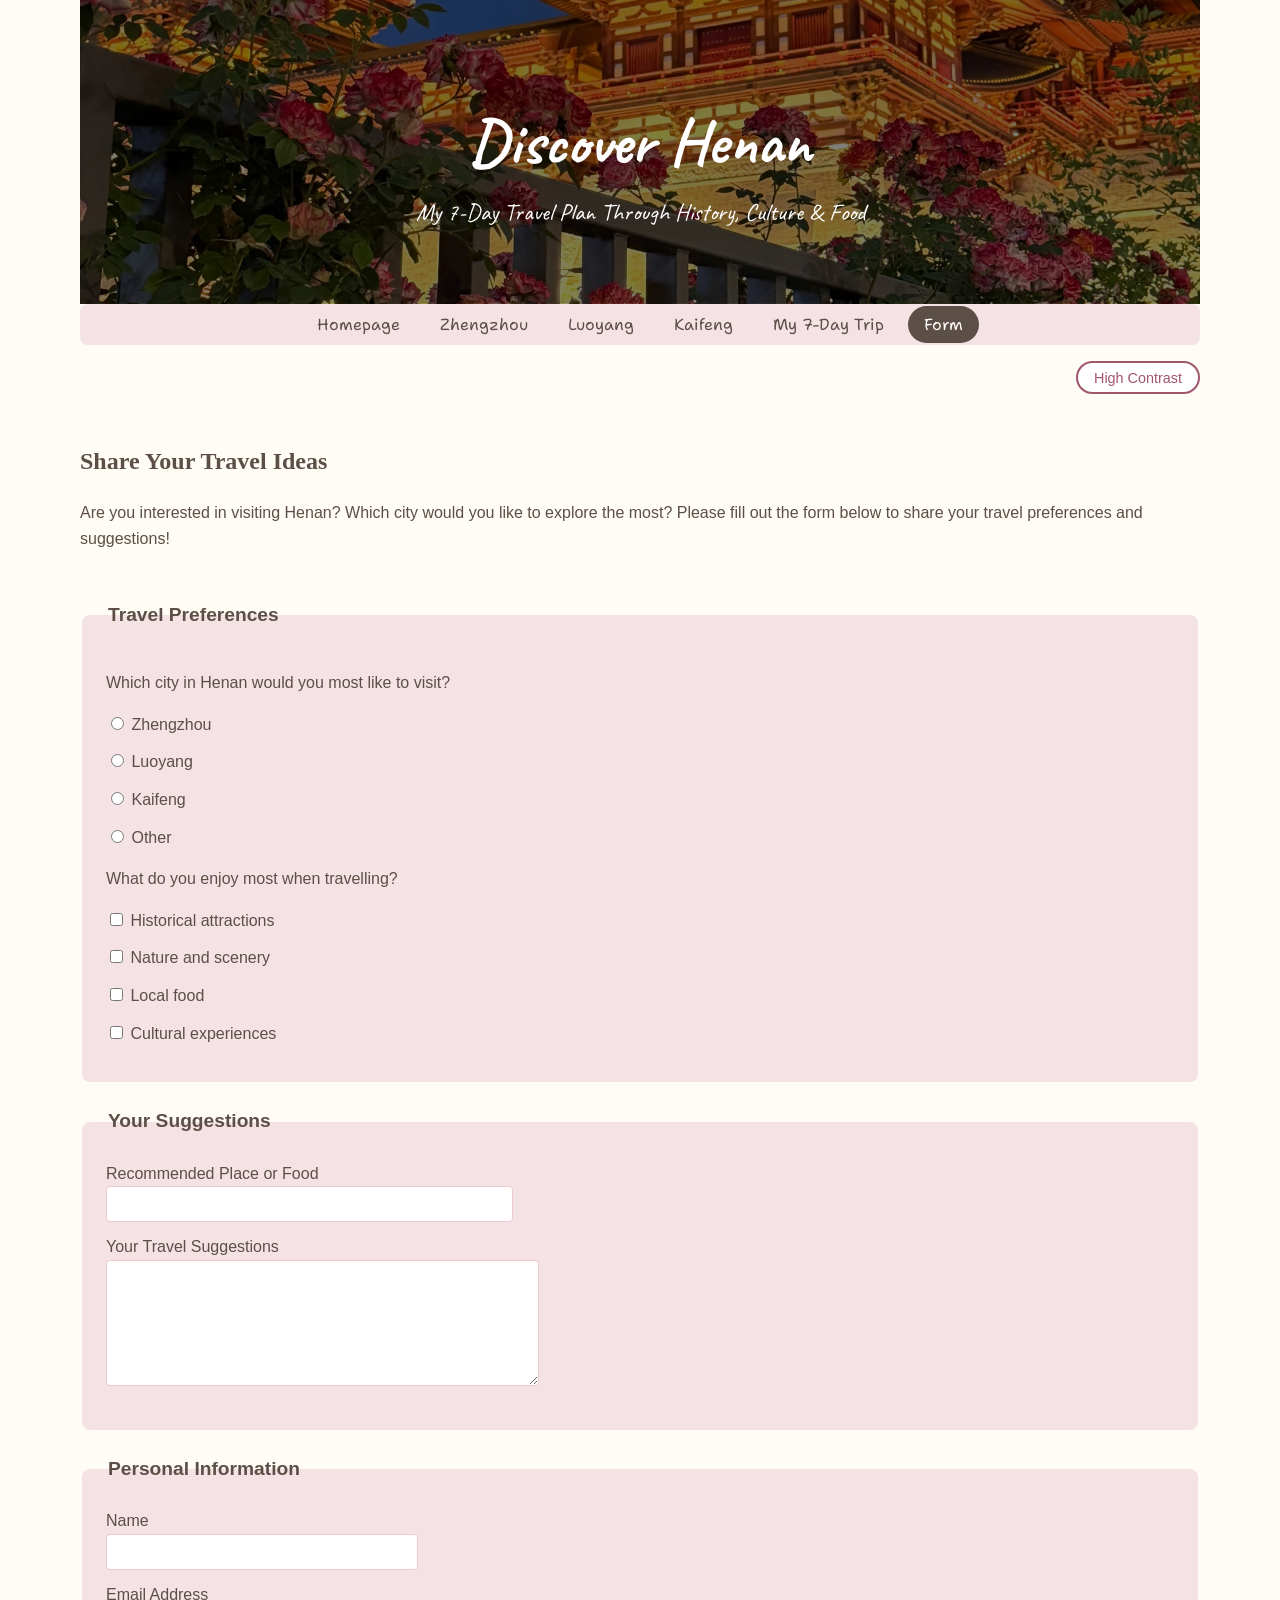
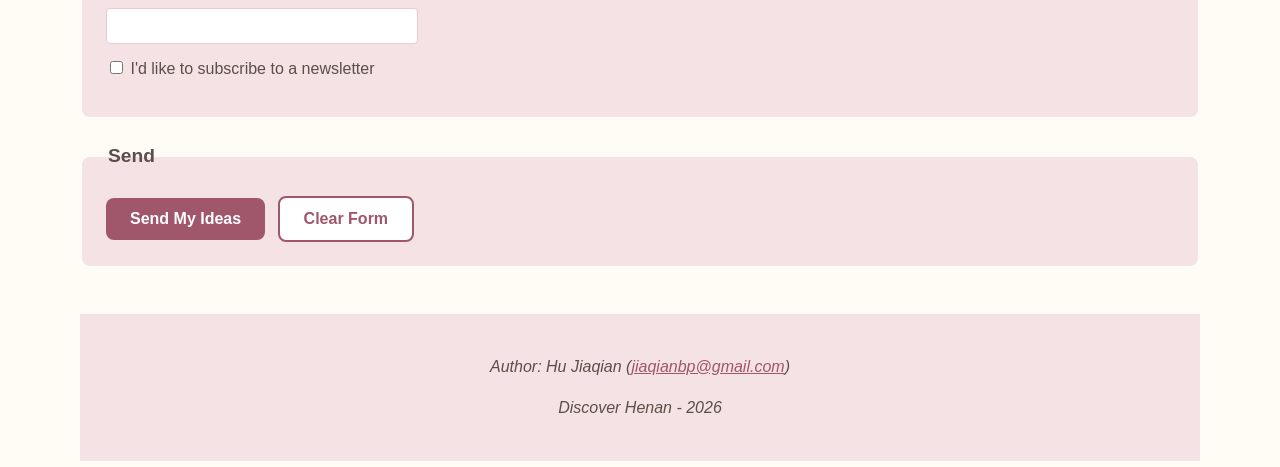
==== form.html @ a246d703 "Initial commit" ====
<!DOCTYPE html>
<html lang="en">
<head>
    <meta charset="UTF-8">
    <meta name="viewport" content="width=device-width, initial-scale=1.0">
    <title>Discover Henan - Form</title>
    <link rel="preconnect" href="https://fonts.googleapis.com">
    <link rel="preconnect" href="https://fonts.gstatic.com" crossorigin>
    <link href="https://fonts.googleapis.com/css2?family=Caveat:wght@400..700&family=Shantell+Sans:ital,wght@0,300..800;1,300..800&display=swap" rel="stylesheet">
    <link rel="stylesheet" href="style.css">
    <script src="script.js" defer></script>
</head>
<body>
    <a href="#main-content" class="skip-link">Skip to main content</a>
    <header>
        <h1>Discover Henan</h1>
        <p>My 7-Day Travel Plan Through History, Culture &amp; Food</p>
    </header>

    <nav>
        <ul>
            <li>
                <a href="index.html">Homepage</a>
            </li>
            <li>
                <a href="zhengzhou.html">Zhengzhou</a>
            </li>
            <li>
                <a href="luoyang.html">Luoyang</a>
            </li>
            <li>
                <a href="kaifeng.html">Kaifeng</a>
            </li>
            <li>
                <a href="trip.html">My 7-Day Trip</a>
            </li>
            <li>
                <a class="active" href="form.html">Form</a>
            </li>
        </ul>
    </nav>
    <button type="button" id="contrast-toggle">High Contrast</button>

    <main id="main-content">
        <section class="form-intro">
            <h2>Share Your Travel Ideas</h2>
            <p>Are you interested in visiting Henan? Which city would you like to explore the most? Please fill out the form below to share your travel preferences and suggestions!</p>
        </section>

        <form action="mailto:jiaqianbp@gmail.com" method="post" enctype="text/plain">
            <fieldset>
                <legend>Travel Preferences</legend>
                <p>Which city in Henan would you most like to visit?</p>
                <div>
                    <input type="radio" id="city-zhengzhou" name="city" value="zhengzhou">
                    <label for="city-zhengzhou">Zhengzhou</label>
                </div>
                <div>
                    <input type="radio" id="city-luoyang" name="city" value="luoyang">
                    <label for="city-luoyang">Luoyang</label>
                </div>
                <div>
                    <input type="radio" id="city-kaifeng" name="city" value="kaifeng">
                    <label for="city-kaifeng">Kaifeng</label>
                </div>
                <div>
                    <input type="radio" id="city-other" name="city" value="other">
                    <label for="city-other">Other</label>
                </div>


                <p>What do you enjoy most when travelling?</p>
                <div>
                    <input type="checkbox" id="interest-history" name="interests" value="history">
                    <label for="interest-history">Historical attractions</label>
                </div>
                <div>
                    <input type="checkbox" id="interest-nature" name="interests" value="nature">
                    <label for="interest-nature">Nature and scenery</label>
                </div>
                <div>
                    <input type="checkbox" id="interest-food" name="interests" value="food">
                    <label for="interest-food">Local food</label>
                </div>
                <div>
                    <input type="checkbox" id="interest-culture" name="interests" value="culture">
                    <label for="interest-culture">Cultural experiences</label>
                </div>
    
            </fieldset>

            <fieldset>
                <legend>Your Suggestions</legend>

                <div>
                    <label for="place">Recommended Place or Food</label>
                    <input type="text" id="place" name="place" size="40" maxlength="100">
                </div>
                <div>
                    <label for="suggestions">Your Travel Suggestions</label>
                    <textarea id="suggestions" name="suggestions" rows="6" cols="40" maxlength="500"></textarea>
                </div>
            </fieldset>

            <fieldset>
                <legend>Personal Information</legend>
                <div>
                    <label for="name">Name</label>
                    <input type="text" id="name" name="name" size="30" maxlength="50">
                </div>
                <div>
                    <label for="email">Email Address</label>
                    <input type="email" id="email" name="email" size="30" maxlength="80">
                </div>
                <div>
                    <input type="checkbox" id="newsletter" name="newsletter" value="yes">
                    <label for="newsletter">I'd like to subscribe to a newsletter</label>
                </div>
            </fieldset>

            <fieldset>
                <legend>Send</legend>
                <input type="submit" value="Send My Ideas">
                <input type="reset" value="Clear Form">
            </fieldset>
        </form>
    </main>

    <footer>
        <p>Author: Hu Jiaqian (<a href="mailto:jiaqianbp@gmail.com">jiaqianbp@gmail.com</a>)</p>
        <p>Discover Henan - 2026</p>
    </footer>
</body>
</html>
---- style.css ----
header {
    background-image: linear-gradient(rgba(0, 0, 0, 0.5), rgba(0, 0, 0, 0.5)), url("media/Luoyang.jpg");
    background-size: cover;
    background-position: center;
    color: white;
    text-align: center;
    padding: 3rem 1rem;
}

nav {
    background-color: #f4e2e5;
    padding: 0.5rem;
    border-radius: 0.5rem;
}
nav ul {
    display: flex;
    flex-wrap: wrap;
    justify-content: center;
    gap: 0.5rem;
    list-style: none;
    padding: 0;
    margin: 0;
}

nav a {
    text-decoration: none;
    padding: 0.5rem 1rem;
    border-radius: 2rem;
    color: #5c4f47;
    font-family: "Shantell Sans", Arial, sans-serif;
}

nav a:hover {
    background-color: #ecc9cf;
}

nav a.active {
    background-color: #5c4f47;
    color:white;
}

nav a :visited {
    color: #5c4f47;
}

.skip-link {
    position:absolute;
    left: -9999px;
}

body {
    font-family: Arial, Helvetica, sans-serif;
    color: #5c4f47;
    background-color: #fffbf5;
    line-height: 1.6;
    max-width: 70rem;
    margin: 0 auto;
    padding: 0 1rem;
}

img {
    max-width: 100%;
    height: auto;
}

video {
    max-width: 100%;
    height: auto;
}

figure {
    margin: 1rem 0;
}

h1, h2, h3, h4 {
    font-family: Georgia, 'Times New Roman', Times, serif;
    color:#5c4f47;
}

header h1 {
    color:white;
    font-family: "Caveat", cursive;
    font-size: 4rem;
    margin-bottom: 0;
}

header p {
    font-family: "Caveat", cursive;
    font-size: 1.5rem;
    margin-top: 0;
}

.intro {
    padding: 1rem 1.5rem;
    border-radius: 0.5rem;
    background-color: #f4e2e5;
}

.video {
    background-color: #5c4f47;
    color: white;
    padding: 1.5rem;
    border-radius: 0.5rem;
    max-width: none; 
    margin: 3rem 0;
}

.video-title {
    font-weight: bold;
    font-style: italic;
    text-align: center;
}

.video details {
    margin-top: 1rem;
}

.video video,
.video figcaption {
    display: block;
    width: 100%;
    max-width: 45rem;
    margin: 0 auto;
}

.city-list {
    display: grid;
    grid-template-columns: 1fr;
    gap: 1.5rem;
}

.city-list article {
    
    padding: 1rem;
    border-radius: 0.5rem;
    background-color: #f4e2e5;
    display: flex;
    flex-direction: column;
}

.city-list figure {
    margin-top: auto;
}

@media (min-width: 40rem) {
    .city-list {
    grid-template-columns: 1fr 1fr;
    }
}

@media (min-width: 64rem) {
    .city-list {
    grid-template-columns: 1fr 1fr 1fr;
    }
}

.city-list img {
    width: 100%;
    aspect-ratio: 4 / 3;
    object-fit: cover;
    border-radius: 0.5rem;
}

.city-list h3 {
    margin-top: 0;
    margin-bottom: 0.5rem;
}

a {
    color: #a0566b;
}

a:visited {
    color: #6e3446;
}

.trip {
    text-align: center;
    background-color: #ecc9cf;
    padding: 2rem;
    border-radius: 0.5rem;
}

.trip p {
    max-width: 40rem;
    margin: 1rem auto;
}

.button, .button:visited {
    display: inline-block;
    background-color: #a0566b;
    color:white;
    padding: 0.5rem;
    border-radius: 0.5rem;
    font-weight: bold;
}

.button:hover {
    background-color: #6e3446;
}

main section {
    margin: 3rem 0;
}

footer {
    background-color: #f4e2e5;
    text-align: center;
    padding: 1.5rem;
    margin-top: 3rem;
    font-style: italic;
}

/*====cities page====*/
.attractions article, .foods article {
    background-color: #f4e2e5;
    padding: 1.5rem;
    border-radius: 0.5rem;
    margin-bottom: 1.5rem;
}

@media (min-width:40rem) {
    .attractions article, .foods article {
        display: flex;
        gap: 2rem;
        align-items: center;
    }

    .text {
        flex: 1;
    }

    .attractions figure, .foods figure {
        flex: 0 0 15rem;
        margin: 0;
    }
}

.text h4 {
    margin-top: 0;
    font-size: 1.2rem;
}

.tips {
    border-left: 0.3rem solid #a0566b;
    background-color: white;
    padding: 1rem 1.5rem;
    border-radius: 0.5rem;
}

.attractions img, .foods img {
    aspect-ratio: 1 / 1;
    object-fit: cover;
    width: 100%;
}

main > h2 {
    font-size: 2rem;
    text-align: center;
}

.attractions h3, .foods h3, .tips h3 {
    font-size: 1.5rem;
}


/*=====trip page=====*/
.daily ol {
    list-style: none;
    background-color: #f4e2e5;
    border-radius: 0.5rem;
    padding: 1.5rem;
}

table {
    width: 100%;
    border-collapse: collapse;
}

th, td {
    padding: 0.75rem;
    text-align: left;
    border-bottom: 1px solid #ecc9cf;
}

th {
    background-color: #5c4f47;
    color: white;
}

tbody tr:nth-child(even) {
    background-color: #f4e2e5;
}

caption {
    text-align: left;
    margin-bottom: 0.5rem;
}

summary {
    cursor: pointer;
}


/*=====form page=====*/
fieldset {
    background-color: #f4e2e5;
    border: none;
    border-radius: 0.5rem;
    padding: 1.5rem;
    margin-bottom: 1.5rem;
}

legend {
    font-weight: bold;
    font-size: 1.2rem;
}

form div {
    margin-bottom: 0.75rem;
}

label {
    display: block;
}

input[type="radio"] + label, input[type="checkbox"] + label {
    display: inline;
}

input[type="text"], input[type="email"], textarea {
    padding: 0.5rem;
    border: 1px solid #ecc9cf;
    border-radius: 0.25rem;
    font-size: 1rem;
}

input[type="submit"], input[type="reset"] {
    background-color: #a0566b;
    color: white;
    padding: 0.75rem 1.5rem;
    border: none;
    border-radius: 0.5rem;
    font-weight: bold;
    font-size: 1rem;
    cursor: pointer;
    margin-right: 0.5rem;
}

input[type="submit"]:hover, input[type="reset"]:hover {
    background-color: #6e3446;
}

input[type="reset"] {
    background-color: white;
    color: #a0566b;
    border: 2px solid #a0566b;
}

body.high-contrast {
    background-color: black;
    color: white;
    font-size: 1.25rem;
}

.high-contrast h1, .high-contrast h2,
.high-contrast h3, .high-contrast h4 {
    color: white;
}

.high-contrast a, .high-contrast a:visited {
    color: yellow;
}

.high-contrast nav, .high-contrast footer,
.high-contrast .intro, .high-contrast .video,
.high-contrast .trip, .high-contrast article,
.high-contrast .tips, .high-contrast .daily ol,
.high-contrast fieldset, .high-contrast tbody tr {
    background-color: black;
    color: white;
    border: 1px solid white;
}

.high-contrast nav a.active {
    background-color: yellow;
    color: black;
}

#contrast-toggle {
    display: block;
    margin: 1rem 0 0 auto; 
    background-color: white;
    color: #a0566b;
    border: 2px solid #a0566b;
    border-radius: 2rem;
    padding: 0.4rem 1rem;
    font-size: 0.9rem;
    cursor: pointer;
}

.high-contrast #contrast-toggle {
    background-color: black;
    color: yellow;
    border-color: yellow;
}

/*=====print style=====*/

@media print {
    nav, #contrast-toggle, .video {
        display : none;
    }

    img {
        width: 8rem !important;
    }

    body {
        background-color: white;
        color: black;
    }

    header h1, header p {
        color: black;
        text-shadow: none;
    }
}

article figcaption, .credit {
    font-style: italic;
    font-size: 0.85rem;
}
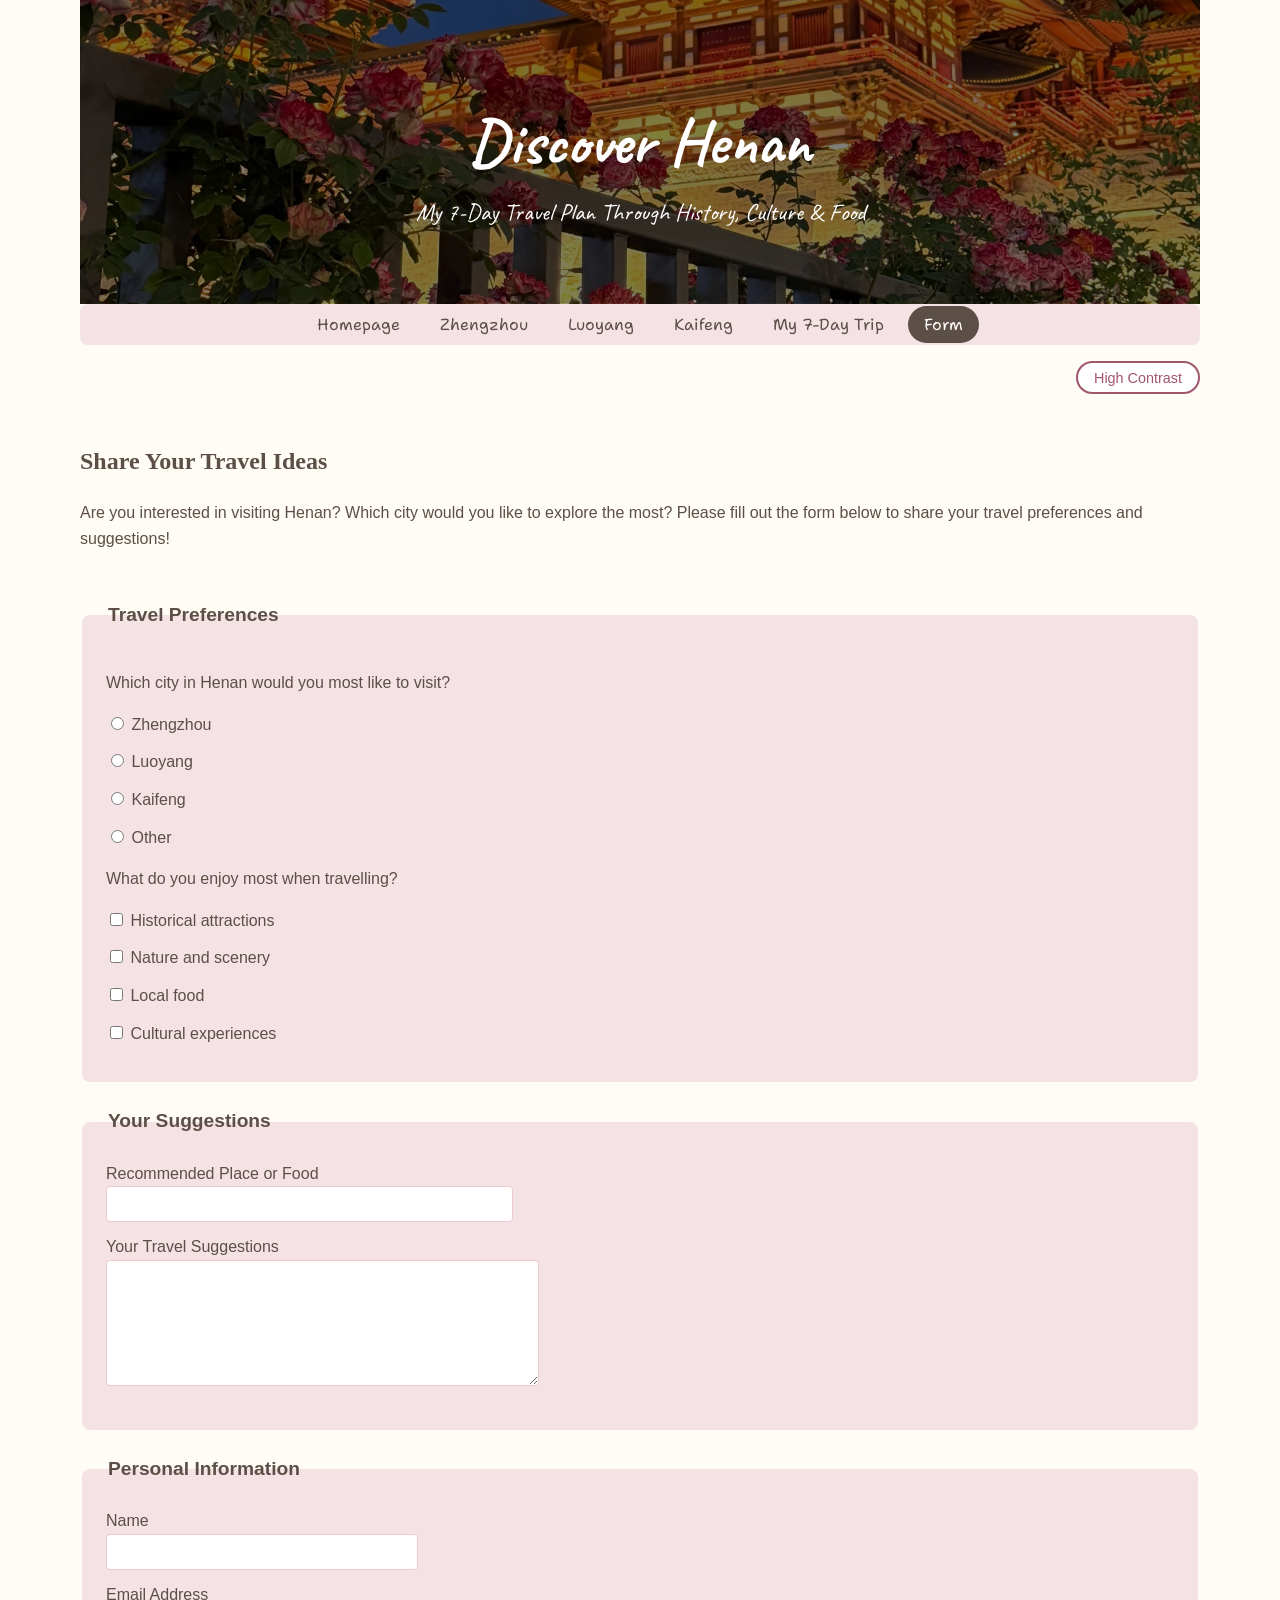
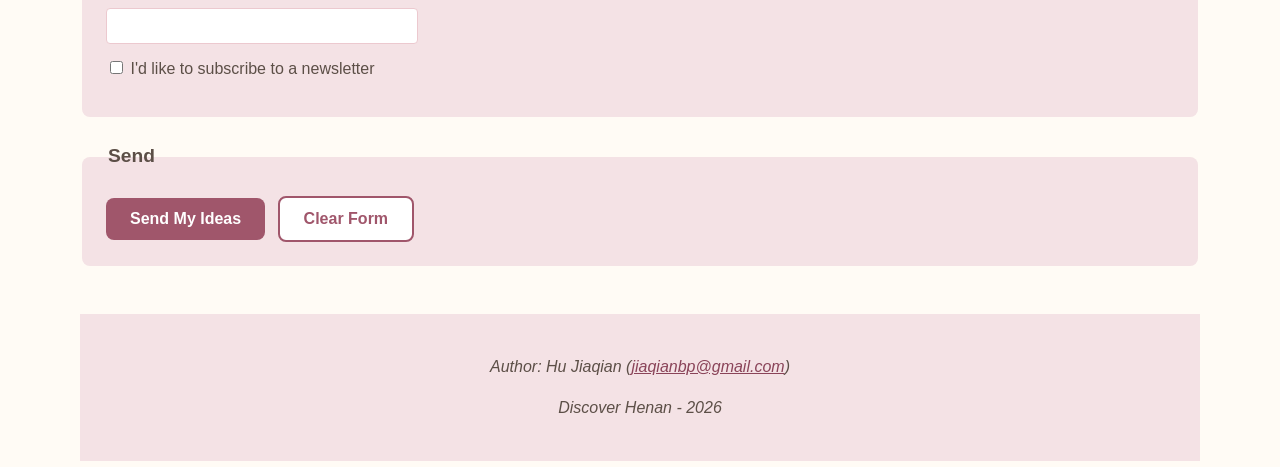
==== commit ea64be16: "Update page titles and link colors" ====
--- a/form.html
+++ b/form.html
@@ -3,7 +3,7 @@
 <head>
     <meta charset="UTF-8">
     <meta name="viewport" content="width=device-width, initial-scale=1.0">
-    <title>Discover Henan - Form</title>
+    <title>Form - Discover Henan</title>
     <link rel="preconnect" href="https://fonts.googleapis.com">
     <link rel="preconnect" href="https://fonts.gstatic.com" crossorigin>
     <link href="https://fonts.googleapis.com/css2?family=Caveat:wght@400..700&family=Shantell+Sans:ital,wght@0,300..800;1,300..800&display=swap" rel="stylesheet">
--- a/style.css
+++ b/style.css
@@ -115,6 +115,14 @@
     margin-top: 1rem;
 }
 
+.video a {
+    color: #ffd6e0;
+}
+
+.video a:visited {
+    color: white;
+}
+
 .video video,
 .video figcaption {
     display: block;
@@ -167,7 +175,7 @@
 }
 
 a {
-    color: #a0566b;
+    color: #8a4459;
 }
 
 a:visited {
@@ -184,6 +192,7 @@
 .trip p {
     max-width: 40rem;
     margin: 1rem auto;
+    text-align: left;
 }
 
 .button, .button:visited {
@@ -408,7 +417,7 @@
 /*=====print style=====*/
 
 @media print {
-    nav, #contrast-toggle, .video {
+    nav, #contrast-toggle, .video, header, aside, footer, .skip-link {
         display : none;
     }
 
